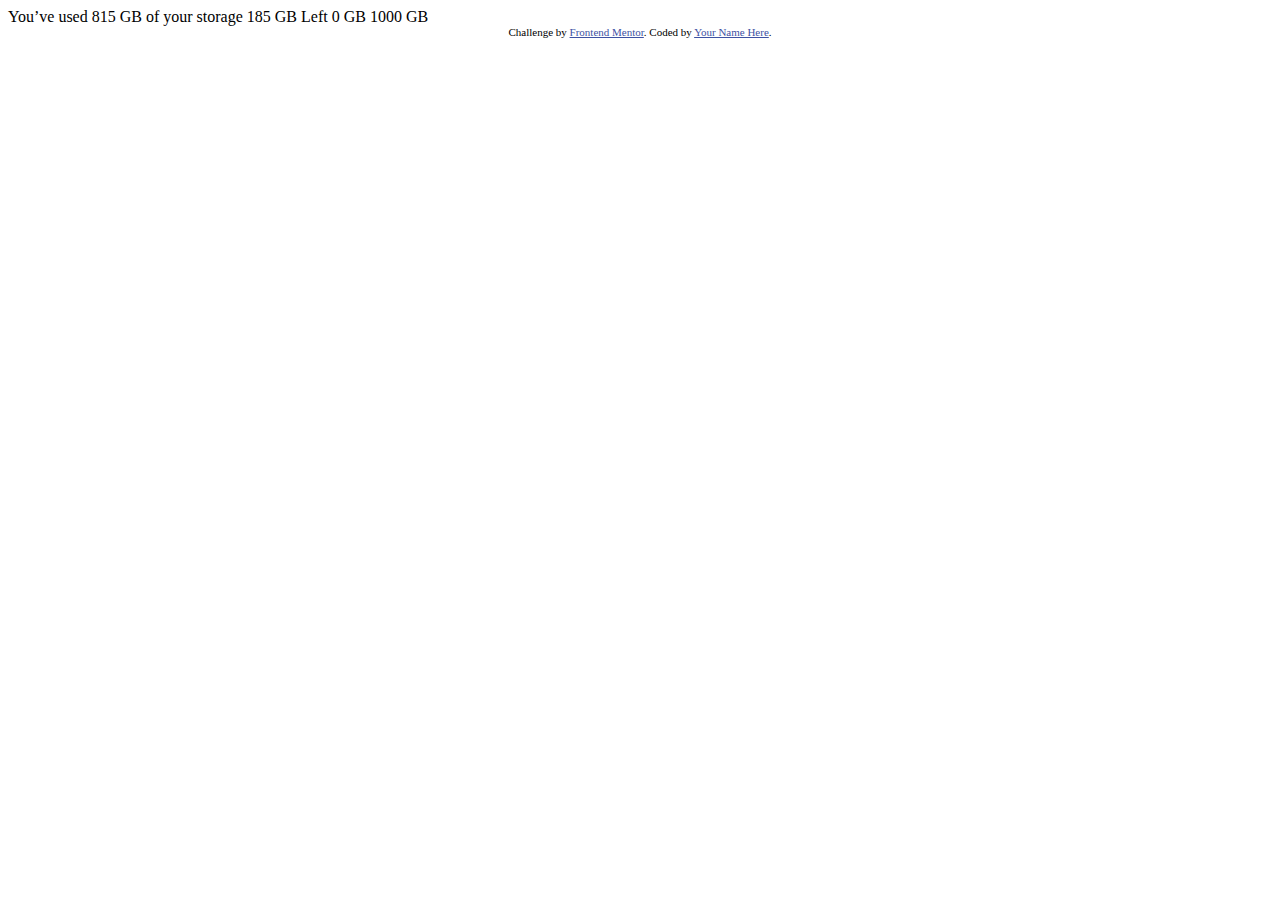
==== Fylo data storage component master/index.html @ fba8db90 "upload elements" ====
<!DOCTYPE html>
<html lang="en">
<head>
  <meta charset="UTF-8">
  <meta name="viewport" content="width=device-width, initial-scale=1.0"> <!-- displays site properly based on user's device -->

  <link rel="icon" type="image/png" sizes="32x32" href="./images/favicon-32x32.png">
  
  <title>Frontend Mentor | Fylo data storage component</title>

  <!-- Feel free to remove these styles or customise in your own stylesheet 👍 -->
  <style>
    .attribution { font-size: 11px; text-align: center; }
    .attribution a { color: hsl(228, 45%, 44%); }
  </style>
</head>
<body>

  You’ve used 815 GB of your storage

  185 GB Left
  
  0 GB
  1000 GB
  
  <div class="attribution">
    Challenge by <a href="https://www.frontendmentor.io?ref=challenge" target="_blank">Frontend Mentor</a>. 
    Coded by <a href="#">Your Name Here</a>.
  </div>
</body>
</html>
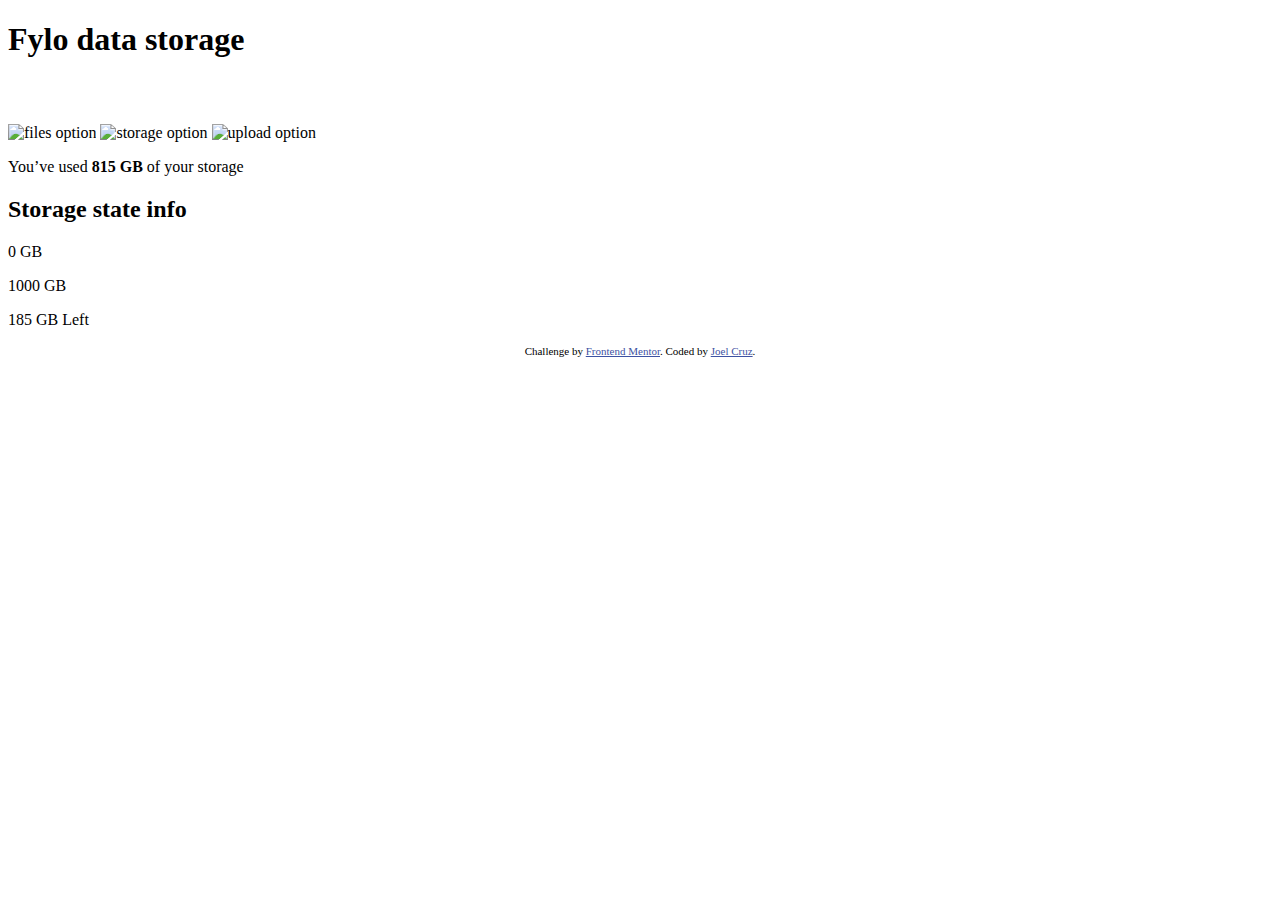
==== commit baa54314: "create html structure" ====
--- a/Fylo data storage component master/index.html
+++ b/Fylo data storage component master/index.html
@@ -1,31 +1,80 @@
 <!DOCTYPE html>
 <html lang="en">
-<head>
-  <meta charset="UTF-8">
-  <meta name="viewport" content="width=device-width, initial-scale=1.0"> <!-- displays site properly based on user's device -->
+  <head>
+    <meta charset="UTF-8" />
+    <meta name="viewport" content="width=device-width, initial-scale=1.0" />
+    <!-- displays site properly based on user's device -->
 
-  <link rel="icon" type="image/png" sizes="32x32" href="./images/favicon-32x32.png">
-  
-  <title>Frontend Mentor | Fylo data storage component</title>
+    <link
+      rel="icon"
+      type="image/png"
+      sizes="32x32"
+      href="./images/favicon-32x32.png"
+    />
 
-  <!-- Feel free to remove these styles or customise in your own stylesheet 👍 -->
-  <style>
-    .attribution { font-size: 11px; text-align: center; }
-    .attribution a { color: hsl(228, 45%, 44%); }
-  </style>
-</head>
-<body>
+    <title>Frontend Mentor | Fylo data storage component</title>
 
-  You’ve used 815 GB of your storage
+    <!-- Feel free to remove these styles or customise in your own stylesheet 👍 -->
+    <style>
+      .attribution {
+        font-size: 11px;
+        text-align: center;
+      }
+      .attribution a {
+        color: hsl(228, 45%, 44%);
+      }
+    </style>
+  </head>
+  <body>
+    <header class="header">
+      <h1>Fylo data storage</h1>
+      <img class="logo" src="images/logo.svg" alt="fylo logo" />
+      <div class="options" aria-label="options">
+        <img
+          class="options__img"
+          src="#images/icon-document.svg"
+          alt="files option"
+        />
+        <img
+          class="options__img"
+          src="#images/icon-folder.svg"
+          alt="storage option"
+        />
+        <img
+          class="options__img"
+          src="#images/icon-upload.svg"
+          alt="upload option"
+        />
+      </div>
+    </header>
 
-  185 GB Left
-  
-  0 GB
-  1000 GB
-  
-  <div class="attribution">
-    Challenge by <a href="https://www.frontendmentor.io?ref=challenge" target="_blank">Frontend Mentor</a>. 
-    Coded by <a href="#">Your Name Here</a>.
-  </div>
-</body>
-</html>+    <main class="main">
+      <p class="storage-message" aria-label="storage used message">
+        You’ve used <strong>815 GB</strong> of your storage
+      </p>
+      <section class="storage-bar" aria-label="storage used bar">
+        <h2>Storage state info</h2>
+        <p>0 GB</p>
+        <p>1000 GB</p>
+      </section>
+      <div class="storage-indicator" aria-label="available storage idicator">
+        <p>185 GB <span>Left</span></p>
+      </div>
+    </main>
+
+    <footer class="attribution" aria-label="author links">
+      Challenge by
+      <a
+        href="https://www.frontendmentor.io?ref=challenge"
+        target="_blank"
+        aria-label="author Fronted Mentor link"
+        >Frontend Mentor</a
+      >. Coded by
+      <a
+        href="https://github.com/Joel252/Frontend-Mentor-Solutions/tree/master/Fylo%20data%20storage%20component%20master"
+        aria-label="author repository link"
+        >Joel Cruz</a
+      >.
+    </footer>
+  </body>
+</html>
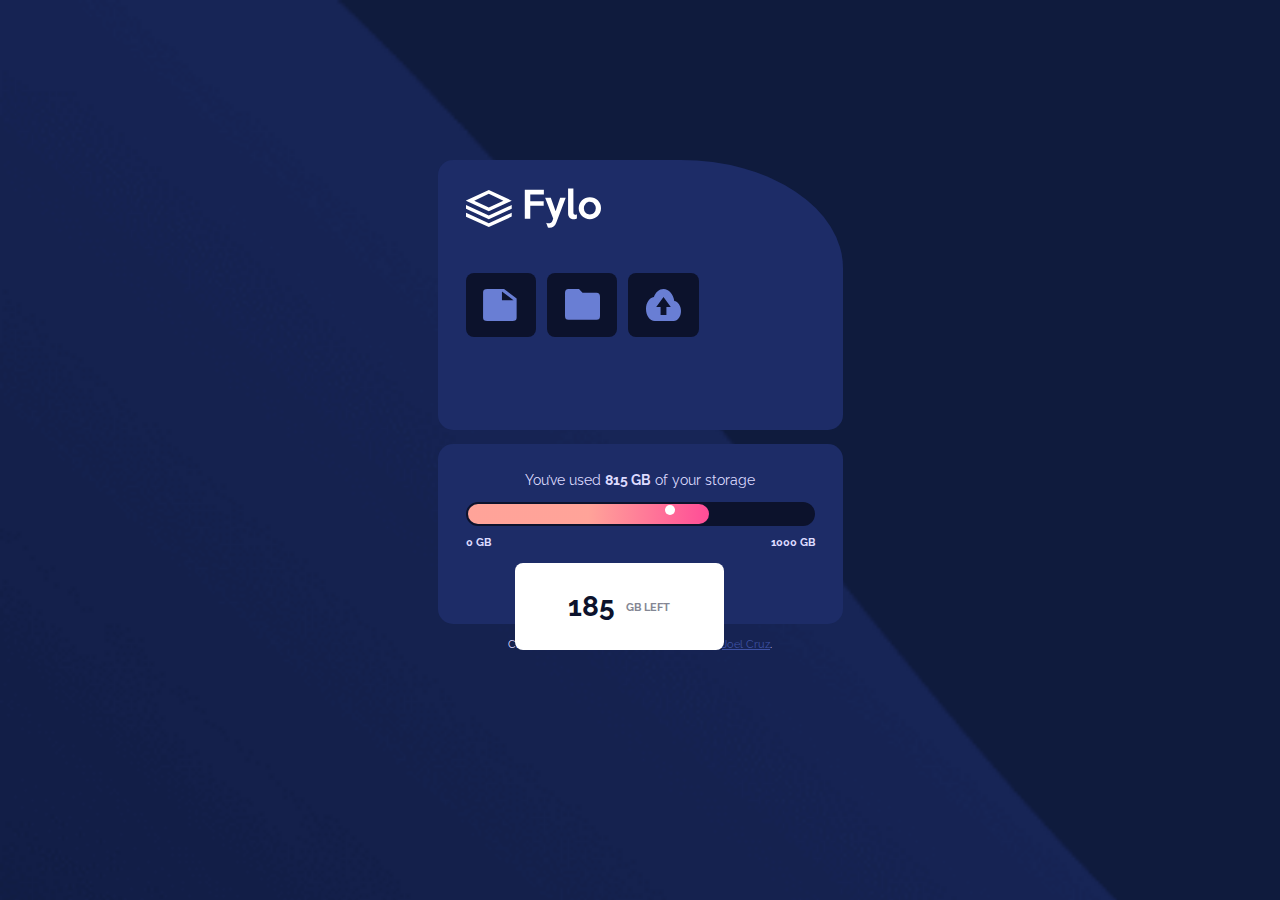
==== commit b17dac1d: "create mobile styles" ====
--- a/Fylo data storage component master/index.html
+++ b/Fylo data storage component master/index.html
@@ -11,6 +11,8 @@
       sizes="32x32"
       href="./images/favicon-32x32.png"
     />
+
+    <link rel="stylesheet" href="styles/style.css" />
 
     <title>Frontend Mentor | Fylo data storage component</title>
 
@@ -29,36 +31,29 @@
     <header class="header">
       <h1>Fylo data storage</h1>
       <img class="logo" src="images/logo.svg" alt="fylo logo" />
-      <div class="options" aria-label="options">
-        <img
-          class="options__img"
-          src="#images/icon-document.svg"
-          alt="files option"
-        />
-        <img
-          class="options__img"
-          src="#images/icon-folder.svg"
-          alt="storage option"
-        />
-        <img
-          class="options__img"
-          src="#images/icon-upload.svg"
-          alt="upload option"
-        />
-      </div>
+      <section class="options" aria-label="options">
+        <h2>Options</h2>
+        <div class="option" aria-label="files option">
+          <img src="images/icon-document.svg" alt="files option icon" />
+        </div>
+        <div class="option" aria-label="storage option">
+          <img src="images/icon-folder.svg" alt="storage option icon" />
+        </div>
+        <div class="option" aria-label="upload option">
+          <img src="images/icon-upload.svg" alt="upload option icon" />
+        </div>
+      </section>
     </header>
 
     <main class="main">
-      <p class="storage-message" aria-label="storage used message">
-        You’ve used <strong>815 GB</strong> of your storage
-      </p>
-      <section class="storage-bar" aria-label="storage used bar">
-        <h2>Storage state info</h2>
-        <p>0 GB</p>
-        <p>1000 GB</p>
-      </section>
+      <h2>Storage state info</h2>
+      <p>You’ve used <b>815 GB</b> of your storage</p>
+      <div class="storage-bar" aria-label="storage used bar">
+        <div class="value-bar"></div>
+      </div>
+      <p class="values">0 GB<span>1000 GB</span></p>
       <div class="storage-indicator" aria-label="available storage idicator">
-        <p>185 GB <span>Left</span></p>
+        <p>185 <span>GB LEFT</span></p>
       </div>
     </main>
 
--- a/Fylo data storage component master/styles/style.css
+++ b/Fylo data storage component master/styles/style.css
@@ -0,0 +1,135 @@
+@import url("https://fonts.googleapis.com/css2?family=Raleway:wght@400;700&display=swap");
+
+:root {
+  /* Primary color */
+  --Gradient: linear-gradient(
+    90deg,
+    hsl(6, 100%, 80%),
+    hsl(6, 100%, 80%),
+    hsl(335, 100%, 65%)
+  );
+  /* Neutral colors */
+  --Pale-Blue: hsl(243, 100%, 93%);
+  --Grayish-Blue: hsl(229, 7%, 55%);
+  --Dark-Blue: hsl(228, 56%, 26%);
+  --Very-Dark-Blue: hsl(229, 57%, 11%);
+}
+* {
+  margin: 0;
+  padding: 0;
+}
+body {
+  font-family: "Raleway", sans-serif;
+  font-size: 14px;
+  color: var(--Pale-Blue);
+  height: 90vh;
+  background-image: url("../images/bg-mobile.png");
+  background-size: cover;
+  display: flex;
+  flex-direction: column;
+  justify-content: center;
+  align-items: center;
+  gap: 1em;
+}
+
+/* Header styles */
+h1,
+h2 {
+  font-size: 0px;
+}
+.header {
+  background-color: var(--Dark-Blue);
+  border-radius: 15px 40% 15px 15px;
+  padding: 2em;
+  box-sizing: border-box;
+  height: 30vh;
+  width: 45vh;
+}
+.options {
+  padding: 3em 0;
+  width: 70%;
+  height: 30%;
+  display: flex;
+}
+.option {
+  background-color: var(--Very-Dark-Blue);
+  border-radius: 8px;
+  width: 30%;
+  height: 100%;
+  margin-right: 0.8em;
+  display: flex;
+  justify-content: center;
+  align-items: center;
+}
+.option img {
+  width: 50%;
+  height: 50%;
+}
+
+/* Main styles */
+.main {
+  background-color: var(--Dark-Blue);
+  border-radius: 15px;
+  padding: 2em;
+  box-sizing: border-box;
+  height: 20vh;
+  width: 45vh;
+  text-align: center;
+}
+.storage-bar {
+  background: var(--Very-Dark-Blue);
+  border-radius: 15px;
+  margin-top: 1em;
+  width: 100%;
+  height: 20%;
+  padding: 0.15em;
+  box-sizing: border-box;
+}
+.value-bar {
+  background: var(--Gradient);
+  border-radius: 15px;
+  width: 70%;
+  height: 100%;
+}
+.value-bar::after {
+  content: "";
+  background: white;
+  width: 0.7em;
+  height: 0.7em;
+  border-radius: 50%;
+  position: absolute;
+  margin: 0.1em;
+  margin-left: 5.5em;
+}
+.values {
+  width: 100%;
+  display: flex;
+  justify-content: space-between;
+  font-weight: bold;
+  font-size: 0.8em;
+  padding-top: 0.8em;
+}
+.storage-indicator {
+  background-color: white;
+  border-radius: 8px;
+  width: 60%;
+  height: 70%;
+  position: relative;
+  top: 1em;
+  left: 3.5em;
+  display: flex;
+  justify-content: center;
+  align-items: center;
+}
+.storage-indicator p {
+  color: var(--Very-Dark-Blue);
+  font-size: 2em;
+  font-weight: bold;
+  display: flex;
+  align-items: center;
+  gap: 0.4em;
+}
+.storage-indicator span {
+  color: var(--Grayish-Blue);
+  font-size: 0.4em;
+}
